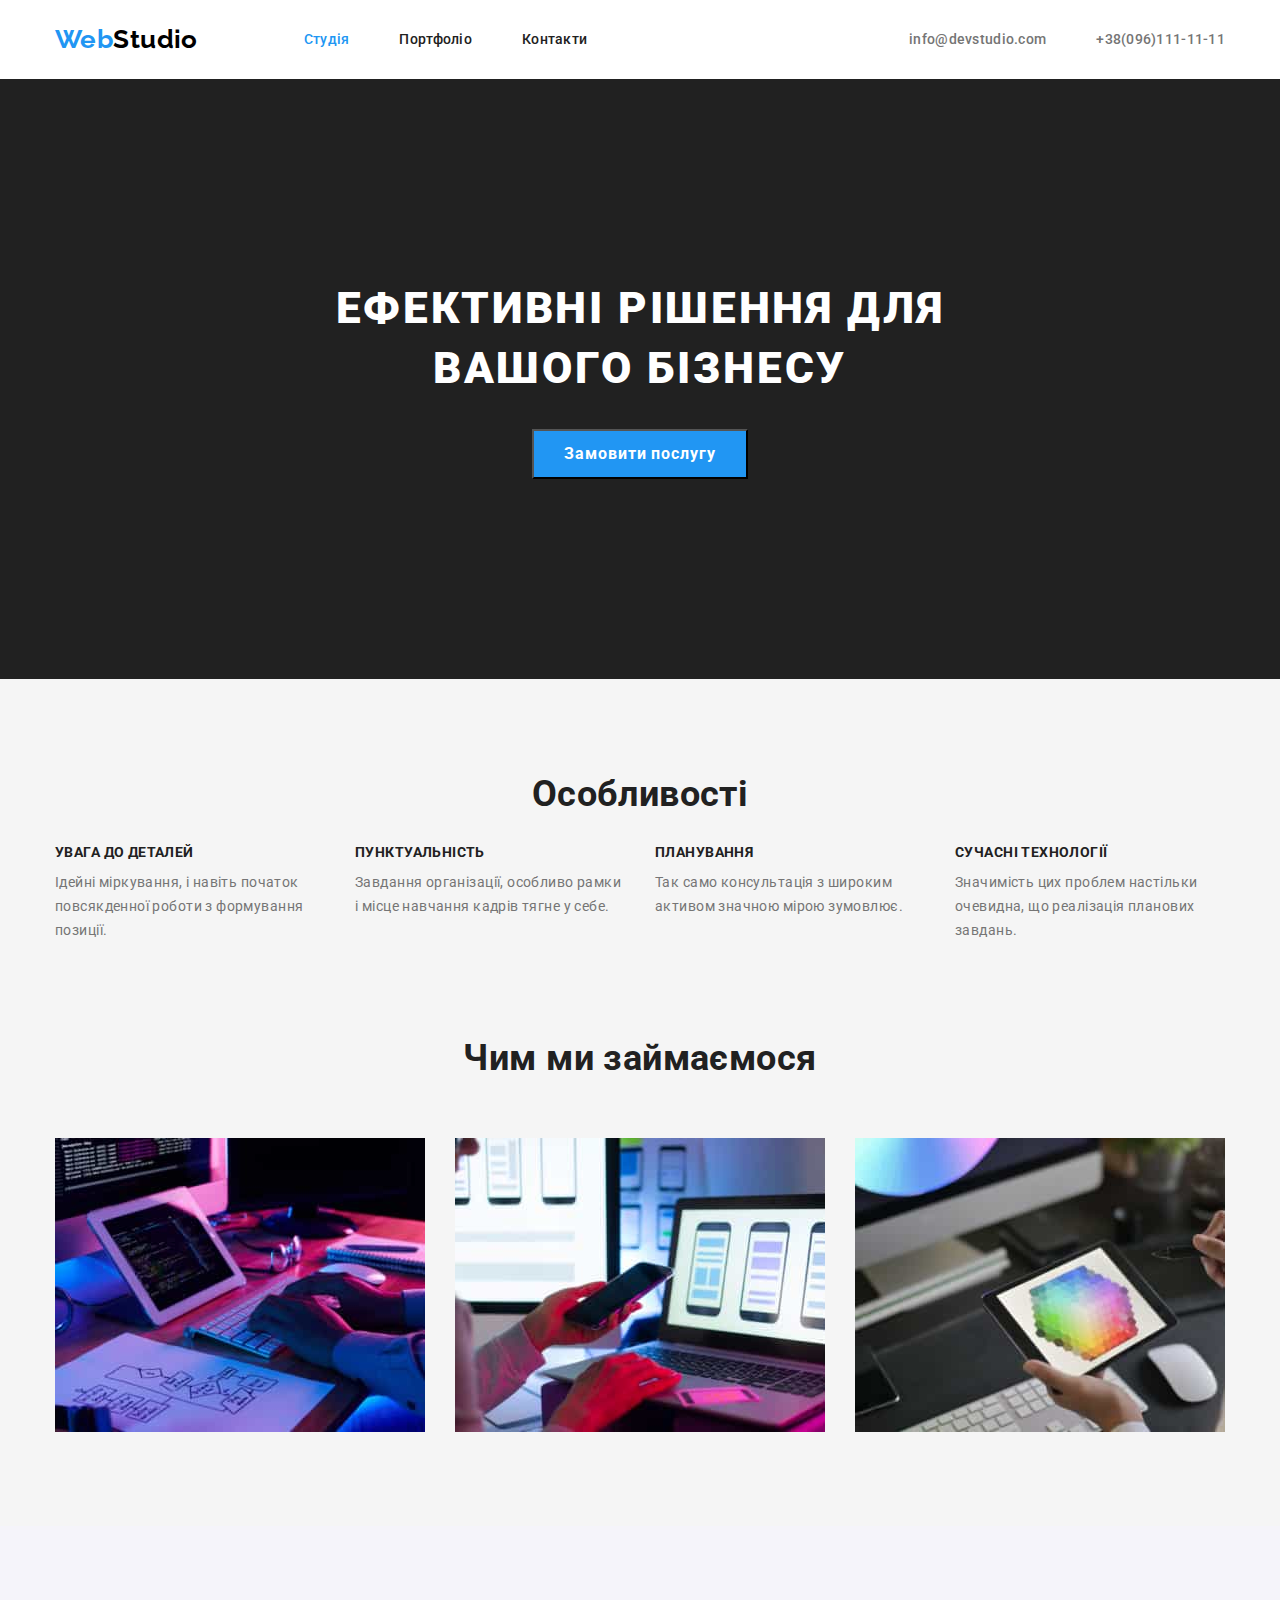
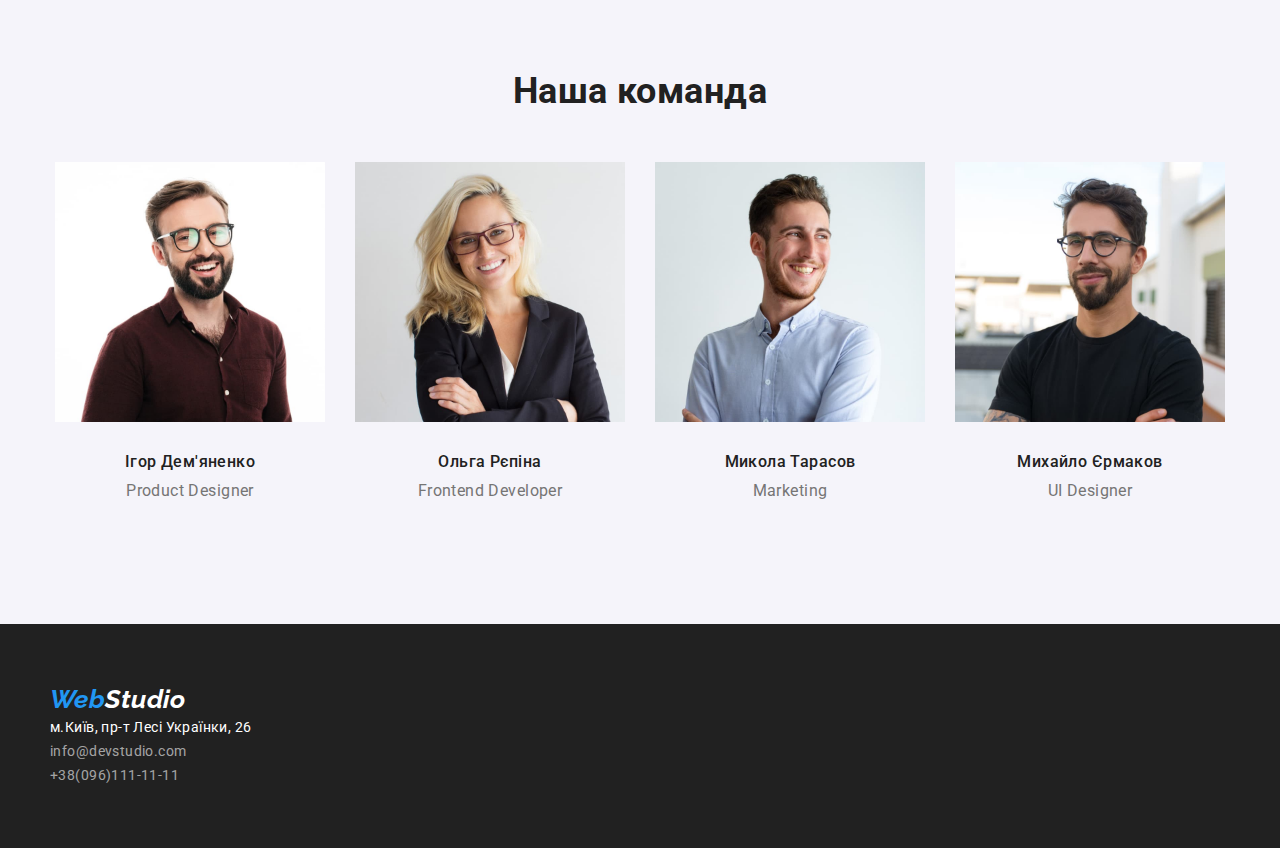
==== index.html @ 6a94e164 "Оформление Webstudio" ====
<!DOCTYPE html>
<html lang="uk">
<head>
    <meta charset="UTF-8">
    <meta http-equiv="X-UA-Compatible" content="IE=edge">
    <meta name="viewport" content="width=device-width, initial-scale=1.0">
    <title>Document</title>
    <link rel="preconnect" href="https://fonts.googleapis.com"/>
    <link rel="preconnect" href="https://fonts.gstatic.com" crossorigin/>
    <link href="https://fonts.googleapis.com/css2?family=Raleway:wght@700&family=Roboto:wght@400;500;700;900&display=swap"
      rel="stylesheet"/>
    <link rel="stylesheet" href="https://cdn.jsdelivr.net/npm/modern-normalize@1.1.0/modern-normalize.min.css" />
    <link rel="stylesheet" href="./css/styles.css"/>
</head>
<body>
    <!-- Шапка сайту -->
    <header class="heder-fone">
      <div class="container heder-fone-container">
        <nav class="page-navigation">
          <a href="./index.html" class="logo">Web<span>Studio</span></a>
          <ul class="nav list">
            <li><a href="" class="curent">Студія</a></li>
            <li><a href="./portfolio.html">Портфоліо</a></li>
            <li><a href="">Контакти</a></li>
          </ul>
        </nav>
          <ul class="nav-link list">
            <li><a href="mailto:info@devstudio.com">info@devstudio.com</a></li>
            <li><a href="tel:+380961111111">+38(096)111-11-11</a></li>
          </ul>
      </div>
    </header>
    <main>
    <!-- Герой -->
      <section class="hero">
        <div class="container hero-container">
          <h1 class="hero-title">Ефективні рішення для вашого бізнесу</h1>
          <button type="button" class="button">Замовити послугу</button>
        </div>
      </section>
    <!-- Особливості -->
      <section class="section-description">
        <div class="container section-description-container">
          <h2 class="section-description-title">Особливості</h2>
          <ul class="description list">
                <li class="description-item"> 
                    <h3 class="description-title">УВАГА ДО ДЕТАЛЕЙ</h3>
                    <p>Ідейні міркування, і навіть початок повсякденної роботи з формування позиції.</p>
                </li>
                <li class="description-item">
                    <h3 class="description-title">ПУНКТУАЛЬНІСТЬ</h3>
                    <p>Завдання організації, особливо рамки і місце навчання кадрів тягне у себе.</p>
                </li>
                <li class="description-item">
                    <h3 class="description-title">ПЛАНУВАННЯ</h3>
                    <p>Так само консультація з широким активом значною мірою зумовлює.</p>
                </li>
                <li class="description-item">
                    <h3 class="description-title">СУЧАСНІ ТЕХНОЛОГІЇ</h3>
                    <p>Значимість цих проблем настільки очевидна, що реалізація планових завдань.</p>
                </li>
          </ul>
        </div>
      </section>
    <!-- Профіль -->
      <section class="section-profile">
        <div class="container section-profile-container">
          <h2 class="section-profile-title">Чим ми займаємося</h2>
          <ul class="box list">
            <li class="box-item"><img src="./images/box1.jpg" alt="Розробка сайтів" width="370" height="294"></li>
            <li class="box-item"><img src="./images/box2.jpg" alt="Розробка мобільних додатків" width="370" height="294"></li>
            <li class="box-item"><img src="./images/box3.jpg" alt="Дизайнерські рішення" width="370" height="294"></li>
          </ul>
        </div>
      </section>
    <!-- Працівники -->
      <section class="section-working">
        <div class="container section-working-container">
          <h2 class="section-working-title">Наша команда</h2>
          <ul class="working-page list">
            <li class="working-page-item">
              <img src="./images/img1.jpg" alt="Продукт дизайнер" width="270" height="260">
              <h3 class="page-title">Ігор Дем'яненко</h3>
              <p class="about-text">Product Designer</p>
            </li>
            <li class="working-page-item">
              <img src="./images/img2.jpg" alt="Фронтенд розробник" width="270" height="260">
              <h3 class="page-title">Ольга Рєпіна</h3>
              <p class="about-text">Frontend Developer</p>
            </li>
            <li class="working-page-item">
              <img src="./images/img3.jpg" alt="Маркетинг" width="270" height="260">
              <h3 class="page-title">Микола Тарасов</h3>
              <p class="about-text">Marketing</p>
            </li>
            <li class="working-page-item">
              <img src="./images/img4.jpg" alt="Юел дизайнер" width="270" height="260">
              <h3 class="page-title">Михайло Єрмаков</h3>
              <p class="about-text">UI Designer</p>
            </li>
          </ul>
        </div>
      </section>
    </main>
    <!-- Footer -->
    <footer class="page-footer">
      <div class="container page-footer-container">
        <address>
          <a href="./index.html" class="logo-desc">Web<span>Studio</span></a>
          <ul class="addres list">
            <li class="addres-map"><a href="https://goo.gl/maps/DJWvzWJWyW3MaFt58" target="_blank" rel="noopener noreferrer">м.Київ, пр-т Лесі Українки, 26</a></li>
            <li class="addres-link"><a href="mailto:info@devstudio.com">info@devstudio.com</a></li>
            <li class="addres-link"><a href="tel:+380961111111">+38(096)111-11-11</a></li>
          </ul>
        </address>
      </div>
    </footer>
</body>
</html>
---- css/styles.css ----
/*цвет герой #FFFFFF; */
/* цвет заголовков #212121; */
/* цвет текста #757575; */
/* цвет ссилки #2196F3; */
/* цвет кнопки #188CE8 */
/* фон героя і подвала #2F303A */
/*цвет ссилки подвала  rgba(255, 255, 255, 0.6);*/
/* цвет фона команди #F5F4FA; */
/* цвет фона чим займаємось #F5F5F5; */

:root {
    --primary-text-color: #212121;
    --title-text-color: #757575;
    --accent-color: #2196F3;
    --primary-white-color: #FFFFFF;
    --primary-bg-color: #2F303A;
    --first-logo-color: #000000;
    --first-bg-color: #F5F5F5;
    --second--bg-color: #F5F4FA;
    --primary-addres-color: rgba(255, 255, 255, 0.6);
}

.visually-hidden {
    position: absolute;
    width: 1px;
    height: 1px;
    margin: -1px;
    border: 0;
    padding: 0;
    white-space: nowrap;
    clip-path: inset(100%);
    clip: rect(0 0 0 0);
    overflow: hidden;
}

h1,
h2,
h3,
h4,
h5,
h6,
p {
  margin-top: 0;
  margin-bottom: 0;
}

ul,
ol {
  margin-top: 0;
  margin-bottom: 0;
  padding-left: 0;
}

img {
  display: block;
}

.list {
  list-style: none;
}

.link {
  text-decoration: none;
}

button {
  cursor: pointer;
}

.container{
    width: 1200px;
    margin-left: auto;
    margin-right: auto;
    padding-left: 15px;
    padding-right: 15px;
}


body {
    color: var(--title-text-color);
    background-color: var(--first-bg-color);
    font-family: Roboto,sans-serif;
    font-weight: 400;
    font-size: 14px;
    line-height: 1.71;
    letter-spacing: 0.03em;
}

/* -------- heder ---------- */

.heder-fone{
    padding-top: 24px;
    padding-bottom: 24px;
}

.heder-fone-container {
    display: flex;
    align-items: center;
}

.page-navigation {
    display: flex;
    align-items: center;
    column-gap: 106px;
}

.nav {
    display: flex;
    column-gap: 50px;
}

.nav-link {
    display: flex;
    margin-left: auto;
    column-gap: 50px;
}

.heder-fone {
    background-color: var(--primary-white-color);
}
.logo {
    color: var(--accent-color);
    font-family: Raleway,sans-serif;
    font-weight: 700;
    font-size: 26px;
    line-height: 1.19;
    text-decoration: none;
}
.logo span {
    color: var(--first-logo-color) ;
}
.nav a {
    color: var(--primary-text-color);
    font-weight: 500;
    font-size: 14px;
    line-height: 1.14;
    letter-spacing: 0.02em;
    text-decoration: none;
}
.nav a:hover,
.nav a:focus{
    color: var(--accent-color);
}
.nav .curent{
    color: var(--accent-color)
}
.nav-link a {
    color: var(--title-text-color);
    font-weight: 500;
    font-size: 14px;
    line-height: 1.14;
    letter-spacing: 0.02em;
    text-decoration: none;
}
.nav-link a:hover,
.nav-link a:focus {
    color: var(--accent-color);
}
/* ----------------------------------- */

/* ------- hero ------------ */

.hero{
    padding-top: 200px;
    padding-bottom: 200px;
}

.hero-container{
    align-items: center;
}

.hero {
    background-color: var(--primary-text-color);
}
.hero-title {
    width: 696px;
    margin: 0 auto;
    padding-bottom: 30px;
    color: var(--primary-white-color);
    font-weight: 900;
    font-size: 44px;
    line-height: 1.36;
    letter-spacing: 0.06em;
    text-transform: uppercase;
    text-align: center;
}
.button {
    padding: 8px 30px;
    display: block;
    margin: 0 auto;
    color: var(--primary-white-color);
    background-color: var(--accent-color);
    font-weight: 700;
    font-size: 16px;
    line-height: 1.88;
    letter-spacing: 0.06em;
    cursor: pointer;
}

.button:hover,
.button:focus {
    color: var(--accent-color);
    background-color: var(--primary-white-color);
}
/* ---------------------------- */

/* --- section-description --- */

.section-description{
    background-color: var(--first-bg-color);
}

.section-description-container{
    padding-top: 94px;
    padding-bottom: 47px;
}

.section-description-title{
    padding-bottom: 30px;
    color: var(--primary-text-color);
    font-weight: 700;
    font-size: 36px;
    line-height: 1.17;
    text-align: center;
}

.description{
    display: flex;
    flex-wrap: wrap;
    gap: 30px;
}

.description-item{
    flex-basis: calc((100% - 3 * 30px) / 4);
}

.description-title{
    padding-bottom: 10px;
}

.description .description-title {
    color: var(--primary-text-color);
    font-weight: 700;
    font-size: 14px;
    line-height: 1.14;
    text-transform: uppercase;
}
/* --------------------------------- */

/* --------  section-profile ------- */

.section-profile {
    background-color: var(--first-bg-color);
}

.section-profile-container{
    padding-top: 47px;
    padding-bottom: 94px;
}

.box{
    display: flex;
    flex-wrap: wrap;
    gap: 30px;
}

.box-atem{
    flex-basis: calc((100% - 2 * 30px) / 3);
}

.section-profile-title{
    padding-bottom: 59px;
    color: var(--primary-text-color);
    font-weight: 700;
    font-size: 36px;
    line-height: 1.17;
    text-align: center;
}
/* -------------------------------- */

/* ------ section-working --------- */

.section-working {
    background-color: var(--second--bg-color);
}

.section-working-container{
    padding-top: 94px;
    padding-bottom: 94px;
}

.section-working-title {
    padding: 50px;
    color: var(--primary-text-color);
    font-weight: 700;
    font-size: 36px;
    line-height: 1.17;
    text-align: center;
}

.working-page{
    display: flex;
    flex-wrap: wrap;
    gap: 30px;
}

.working-page-atem{
    flex-basis: calc((100% - 3 * 30px) / 4);
}

.working-page .page-title {
    padding-top: 30px;
    padding-bottom: 10px;
    color: var(--primary-text-color);
    font-weight: 500;
    font-size: 16px;
    line-height: 1.19;
    text-align: center;
}
.working-page .about-text {
    padding-bottom: 30px;
    font-weight: 400;
    font-size: 16px;
    line-height: 1.19;
    text-align: center;
}
/* ------------------------------------- */

/* ----------- footer ------------ */

.page-footer {
    background-color: var(--primary-text-color);
}

.page-footer-container{
    padding-top: 60px;
    padding-bottom: 60px;
    padding-left: 10px;
}

.logo-desc {
    padding-bottom: 30px;
    color: var(--accent-color);
    font-family: 'Raleway';
    font-weight: 700;
    font-size: 26px;
    line-height: 1.19;
    text-decoration: none;
}

.logo-desc span {
    color: var(--primary-white-color);
}
.addres .addres-map a {
    padding-bottom: 10px;
    color: var(--primary-white-color);
    font-style: normal;
    text-decoration: none;
}
.addres .addres-link a {
    padding-bottom: 10px;
    color: var(--primary-addres-color);
    font-style: normal;
    text-decoration: none;
}
.addres .addres-map a:hover,
.addres .addres-map a:focus {
    color: var(--accent-color);
}

.addres .addres-link a:hover,
.addres .addres-link a:focus {
    color: var(--accent-color);
}
/* ---------------------------------------- */

/* ----------- PORTFOLIO --------------- */


.button-port .item {
    color: var(--primary-text-color);
    background-color: var(--second--bg-color);
    font-weight: 500;
    font-size: 16px;
    line-height: 1.62;
    cursor: pointer;
}

.button-port .item:hover,
.button-port .item:focus {
    color: var(--primary-white-color);
    background-color: var(--accent-color);
}

.hero-page .page-title {
    color: var(--primary-text-color);
    font-weight: 500;
    font-size: 16px;
    line-height: 1.19;
}

.hero-page .about-text {
    font-weight: 400;
    font-size: 16px;
    line-height: 1.19;
}
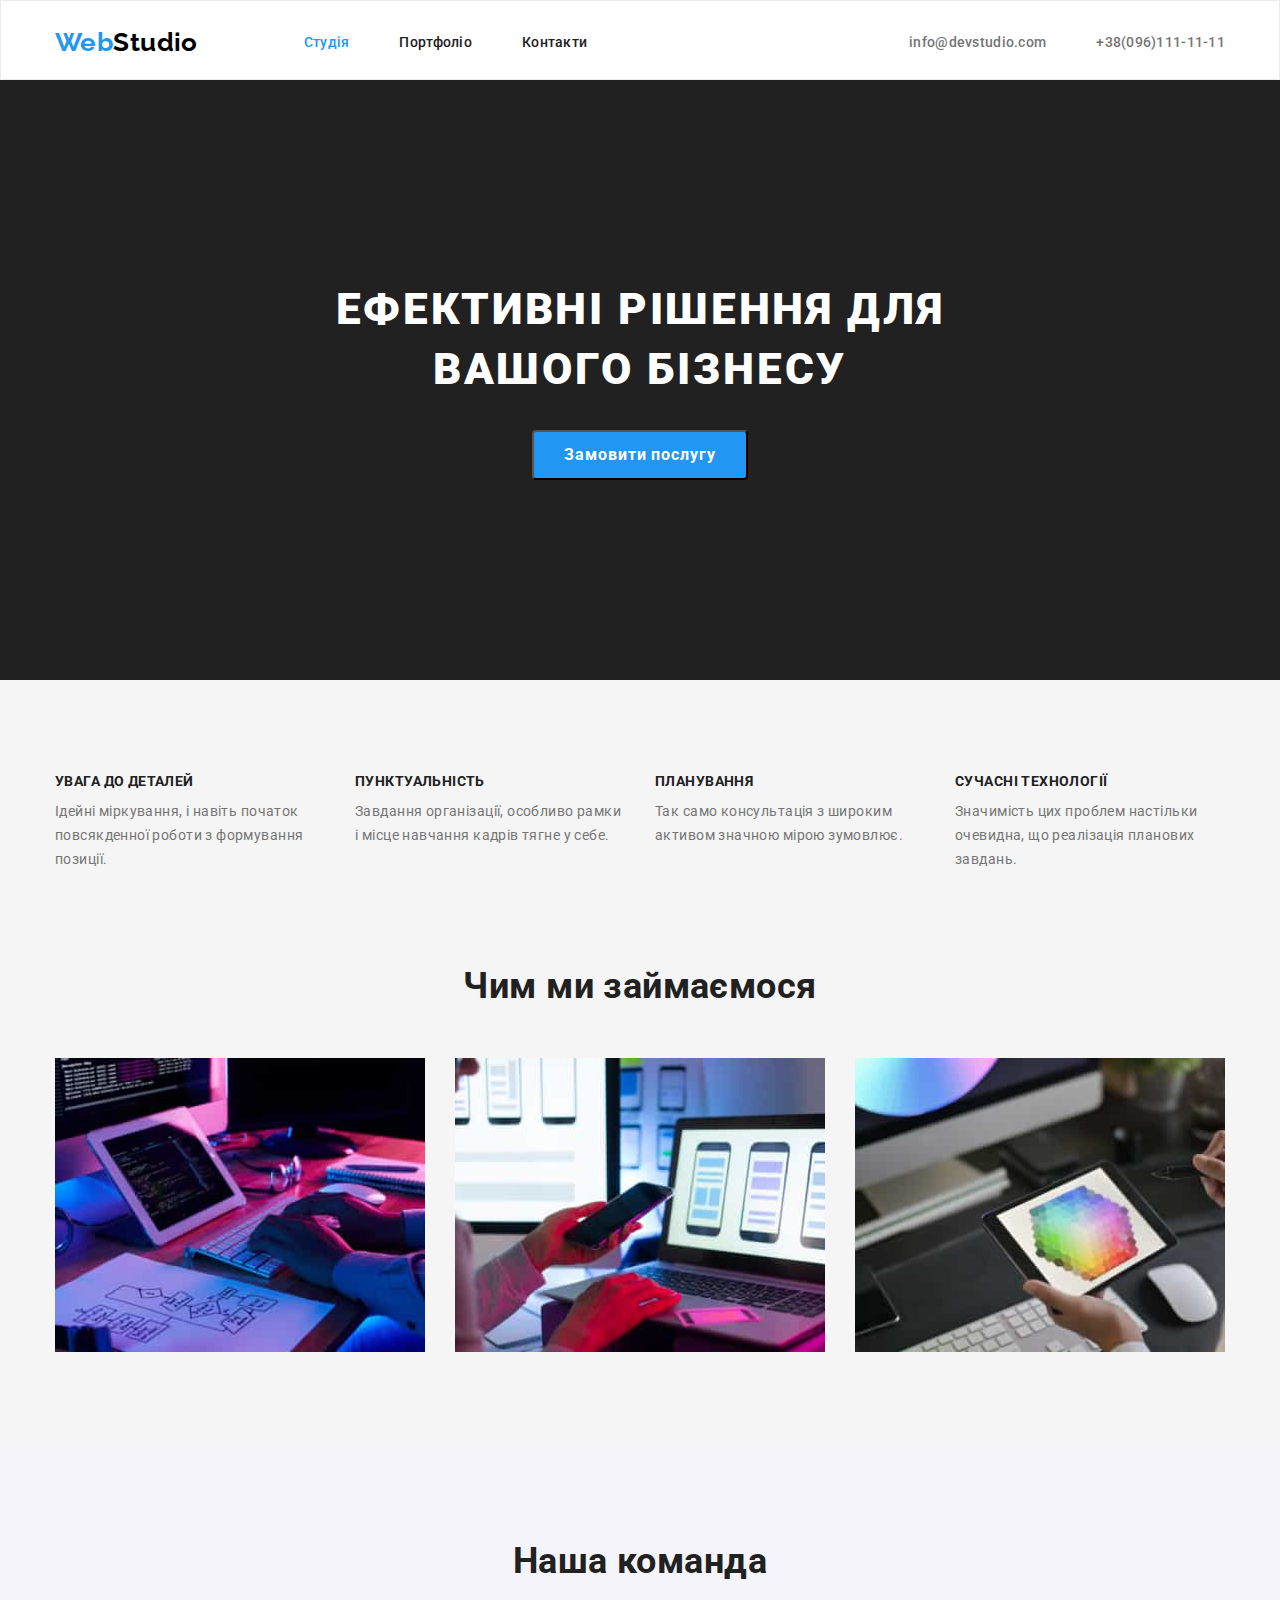
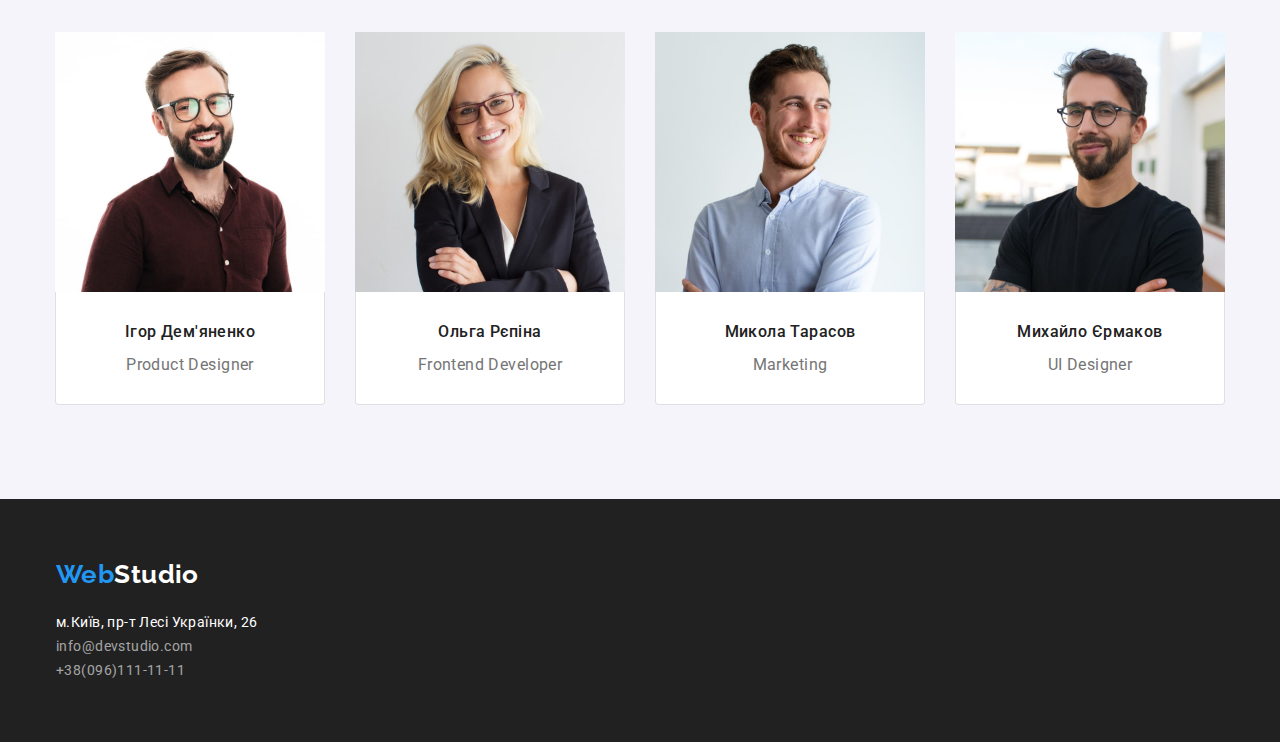
==== commit 6f27fe60: "Оформление макета flexbox" ====
--- a/index.html
+++ b/index.html
@@ -13,7 +13,9 @@
     <link rel="stylesheet" href="./css/styles.css"/>
 </head>
 <body>
+
     <!-- Шапка сайту -->
+
     <header class="heder-fone">
       <div class="container heder-fone-container">
         <nav class="page-navigation">
@@ -24,24 +26,28 @@
             <li><a href="">Контакти</a></li>
           </ul>
         </nav>
-          <ul class="nav-link list">
-            <li><a href="mailto:info@devstudio.com">info@devstudio.com</a></li>
-            <li><a href="tel:+380961111111">+38(096)111-11-11</a></li>
-          </ul>
+        <ul class="nav-link list">
+          <li><a href="mailto:info@devstudio.com">info@devstudio.com</a></li>
+          <li><a href="tel:+380961111111">+38(096)111-11-11</a></li>
+        </ul>
       </div>
     </header>
     <main>
+
     <!-- Герой -->
+
       <section class="hero">
         <div class="container hero-container">
           <h1 class="hero-title">Ефективні рішення для вашого бізнесу</h1>
           <button type="button" class="button">Замовити послугу</button>
         </div>
       </section>
+
     <!-- Особливості -->
+
       <section class="section-description">
         <div class="container section-description-container">
-          <h2 class="section-description-title">Особливості</h2>
+          <h2 class="section-description-title visually-hidden">Особливості</h2>
           <ul class="description list">
                 <li class="description-item"> 
                     <h3 class="description-title">УВАГА ДО ДЕТАЛЕЙ</h3>
@@ -62,7 +68,9 @@
           </ul>
         </div>
       </section>
+
     <!-- Профіль -->
+
       <section class="section-profile">
         <div class="container section-profile-container">
           <h2 class="section-profile-title">Чим ми займаємося</h2>
@@ -73,40 +81,54 @@
           </ul>
         </div>
       </section>
+
     <!-- Працівники -->
+
       <section class="section-working">
         <div class="container section-working-container">
           <h2 class="section-working-title">Наша команда</h2>
           <ul class="working-page list">
             <li class="working-page-item">
               <img src="./images/img1.jpg" alt="Продукт дизайнер" width="270" height="260">
-              <h3 class="page-title">Ігор Дем'яненко</h3>
-              <p class="about-text">Product Designer</p>
+              <div class="working-border-page">
+                <h3 class="page-title">Ігор Дем'яненко</h3>
+                <p class="about-text">Product Designer</p>
+              </div>
             </li>
             <li class="working-page-item">
               <img src="./images/img2.jpg" alt="Фронтенд розробник" width="270" height="260">
-              <h3 class="page-title">Ольга Рєпіна</h3>
-              <p class="about-text">Frontend Developer</p>
+              <div class="working-border-page">
+                <h3 class="page-title">Ольга Рєпіна</h3>
+                <p class="about-text">Frontend Developer</p>
+              </div>
             </li>
             <li class="working-page-item">
               <img src="./images/img3.jpg" alt="Маркетинг" width="270" height="260">
-              <h3 class="page-title">Микола Тарасов</h3>
-              <p class="about-text">Marketing</p>
+              <div class="working-border-page">
+                <h3 class="page-title">Микола Тарасов</h3>
+                <p class="about-text">Marketing</p>
+              </div>
             </li>
             <li class="working-page-item">
               <img src="./images/img4.jpg" alt="Юел дизайнер" width="270" height="260">
-              <h3 class="page-title">Михайло Єрмаков</h3>
-              <p class="about-text">UI Designer</p>
+              <div class="working-border-page">
+                <h3 class="page-title">Михайло Єрмаков</h3>
+                <p class="about-text">UI Designer</p>
+              </div>
             </li>
           </ul>
         </div>
       </section>
     </main>
+
     <!-- Footer -->
+
     <footer class="page-footer">
       <div class="container page-footer-container">
+        <div class="logo-desc-item">
+          <a href="./index.html" class="logo-desc">Web<span>Studio</span></a>
+        </div>
         <address>
-          <a href="./index.html" class="logo-desc">Web<span>Studio</span></a>
           <ul class="addres list">
             <li class="addres-map"><a href="https://goo.gl/maps/DJWvzWJWyW3MaFt58" target="_blank" rel="noopener noreferrer">м.Київ, пр-т Лесі Українки, 26</a></li>
             <li class="addres-link"><a href="mailto:info@devstudio.com">info@devstudio.com</a></li>
--- a/css/styles.css
+++ b/css/styles.css
@@ -18,6 +18,8 @@
     --first-bg-color: #F5F5F5;
     --second--bg-color: #F5F4FA;
     --primary-addres-color: rgba(255, 255, 255, 0.6);
+    --primary-border-color:#EEEEEE;
+    --second-border-color:#ECECEC;
 }
 
 .visually-hidden {
@@ -89,8 +91,9 @@
 /* -------- heder ---------- */
 
 .heder-fone{
-    padding-top: 24px;
-    padding-bottom: 24px;
+    padding-top: 26px;
+    padding-bottom: 21px;
+    border: 1px solid var(--second-border-color);
 }
 
 .heder-fone-container {
@@ -161,11 +164,13 @@
 /* ------- hero ------------ */
 
 .hero{
+    /* padding-top: 200px;
+    padding-bottom: 200px; */
+}
+
+.hero-container{
     padding-top: 200px;
     padding-bottom: 200px;
-}
-
-.hero-container{
     align-items: center;
 }
 
@@ -175,7 +180,7 @@
 .hero-title {
     width: 696px;
     margin: 0 auto;
-    padding-bottom: 30px;
+    margin-bottom: 30px;
     color: var(--primary-white-color);
     font-weight: 900;
     font-size: 44px;
@@ -185,7 +190,9 @@
     text-align: center;
 }
 .button {
-    padding: 8px 30px;
+    padding-top: 8px;
+    padding-bottom: 8px;
+    min-width: 216px;
     display: block;
     margin: 0 auto;
     color: var(--primary-white-color);
@@ -195,6 +202,7 @@
     line-height: 1.88;
     letter-spacing: 0.06em;
     cursor: pointer;
+    border-radius: 4px;
 }
 
 .button:hover,
@@ -235,7 +243,7 @@
 }
 
 .description-title{
-    padding-bottom: 10px;
+    margin-bottom: 10px;
 }
 
 .description .description-title {
@@ -258,6 +266,15 @@
     padding-bottom: 94px;
 }
 
+.section-profile-title {
+    margin-bottom: 50px;
+    color: var(--primary-text-color);
+    font-weight: 700;
+    font-size: 36px;
+    line-height: 1.17;
+    text-align: center;
+}
+
 .box{
     display: flex;
     flex-wrap: wrap;
@@ -268,14 +285,7 @@
     flex-basis: calc((100% - 2 * 30px) / 3);
 }
 
-.section-profile-title{
-    padding-bottom: 59px;
-    color: var(--primary-text-color);
-    font-weight: 700;
-    font-size: 36px;
-    line-height: 1.17;
-    text-align: center;
-}
+
 /* -------------------------------- */
 
 /* ------ section-working --------- */
@@ -290,7 +300,7 @@
 }
 
 .section-working-title {
-    padding: 50px;
+    margin-bottom: 50px;
     color: var(--primary-text-color);
     font-weight: 700;
     font-size: 36px;
@@ -306,6 +316,13 @@
 
 .working-page-atem{
     flex-basis: calc((100% - 3 * 30px) / 4);
+}
+
+.working-border-page{
+    border: 1px solid rgba(0, 0, 0, 0.12);
+    background: var(--primary-white-color);
+    border-top:none;
+    border-radius: 0px 0px 4px 4px;
 }
 
 .working-page .page-title {
@@ -335,21 +352,27 @@
 .page-footer-container{
     padding-top: 60px;
     padding-bottom: 60px;
-    padding-left: 10px;
+    padding-left: 16px;
+}
+
+.logo-desc-item{
+    margin-bottom: 20px;
 }
 
 .logo-desc {
-    padding-bottom: 30px;
+    margin-bottom: 20px;
     color: var(--accent-color);
     font-family: 'Raleway';
     font-weight: 700;
     font-size: 26px;
     line-height: 1.19;
+    font-style: normal;
     text-decoration: none;
 }
 
 .logo-desc span {
     color: var(--primary-white-color);
+    text-decoration: none;
 }
 .addres .addres-map a {
     padding-bottom: 10px;
@@ -377,13 +400,39 @@
 /* ----------- PORTFOLIO --------------- */
 
 
+.section-hero{
+    padding-bottom: 94px;
+    background-color: var(--primary-white-color);
+}
+
+.section-hero-title{
+    text-align: center;
+}
+
+.section-button-port{
+    display: flex;
+    padding-top: 94px;
+    margin-bottom: 50px;
+    
+}
+
+.button-port{
+    display: flex;
+    margin: 0 auto;
+    gap: 8px;
+    
+}
+
 .button-port .item {
+    padding: 6px 22px;
     color: var(--primary-text-color);
     background-color: var(--second--bg-color);
     font-weight: 500;
     font-size: 16px;
     line-height: 1.62;
     cursor: pointer;
+    border-radius: 4px;
+    border: none;
 }
 
 .button-port .item:hover,
@@ -392,15 +441,37 @@
     background-color: var(--accent-color);
 }
 
+.hero-page{
+    display: flex;
+    flex-wrap: wrap;
+    gap: 30px;
+}
+
+.hero-page-item{
+    flex-basis: calc((100% - 6 * 30px) / 9);
+}
+
+.hero-page-text{
+    padding: 20px 24px;
+    border: 1px solid var(--primary-border-color);
+    border-top: none;
+}
+
+.page-title{
+    margin-bottom: 4px;
+}
+
 .hero-page .page-title {
     color: var(--primary-text-color);
-    font-weight: 500;
-    font-size: 16px;
-    line-height: 1.19;
+    font-weight: 700;
+    font-size: 18px;
+    line-height: 2;
+    letter-spacing: 0.06em;
 }
 
 .hero-page .about-text {
     font-weight: 400;
     font-size: 16px;
-    line-height: 1.19;
-}+    line-height: 1.88;
+    letter-spacing: 0.03em;
+}
